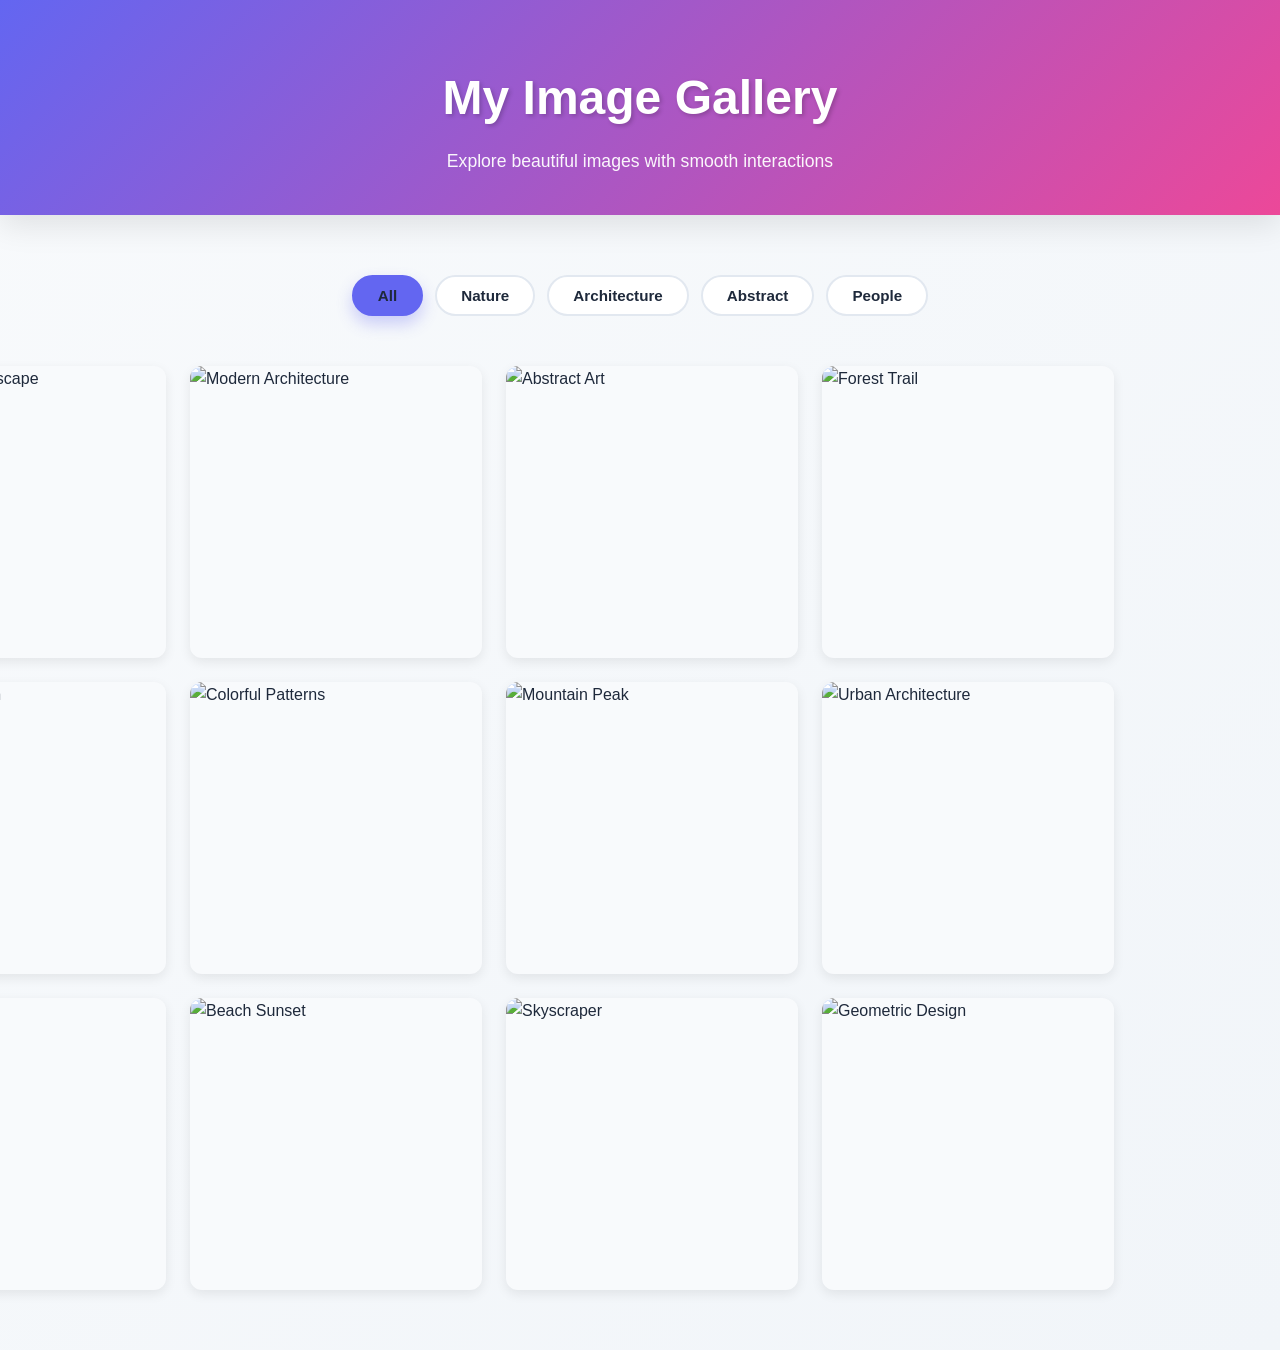
==== index.html @ 5026e4e2 "add initial HTML structure and header for image gallery" ====
<!DOCTYPE html>
<html lang="en">
<head>
    <meta charset="UTF-8">
    <meta name="viewport" content="width=device-width, initial-scale=1.0">
    <title>Professional Image Gallery</title>
    <link rel="stylesheet" href="index.css">
</head>
<body>
    <!-- Header -->
    <header class="gallery-header">
        <h1>My Image Gallery</h1>
        <p>Explore beautiful images with smooth interactions</p>
    </header>

    <!-- Filter Section -->
    <section class="filter-section">
        <button class="filter-btn active" data-filter="all">All</button>
        <button class="filter-btn" data-filter="nature">Nature</button>
        <button class="filter-btn" data-filter="architecture">Architecture</button>
        <button class="filter-btn" data-filter="abstract">Abstract</button>
        <button class="filter-btn" data-filter="people">People</button>
    </section>

    <!-- Gallery Grid -->
    <main class="gallery-container">
        <div class="gallery-grid" id="galleryGrid">
            <!-- Gallery items will be generated by JavaScript -->
        </div>
    </main>

    <!-- Lightbox Modal -->
    <div class="lightbox" id="lightbox">
        <div class="lightbox-content">
            <button class="lightbox-close" id="lightboxClose">&times;</button>
            <button class="lightbox-nav lightbox-prev" id="lightboxPrev">&#10094;</button>
            <img class="lightbox-image" id="lightboxImage" src="" alt="Gallery Image">
            <button class="lightbox-nav lightbox-next" id="lightboxNext">&#10095;</button>
            <div class="lightbox-info">
                <p id="lightboxCaption"></p>
                <p class="lightbox-counter"><span id="currentIndex">1</span> / <span id="totalImages">12</span></p>
            </div>
        </div>
        <div class="lightbox-background" id="lightboxBg"></div>
    </div>

    <script src="gallery.js"></script>
</body>
</html>
---- index.css ----
* {
    margin: 0;
    padding: 0;
    box-sizing: border-box;
}

:root {
    --primary-color: #6366f1;
    --secondary-color: #ec4899;
    --dark-bg: #0f172a;
    --light-bg: #f8fafc;
    --text-dark: #1e293b;
    --text-light: #64748b;
    --border-color: #e2e8f0;
    --transition: all 0.3s cubic-bezier(0.4, 0, 0.2, 1);
}

/* General Styles */
body {
    font-family: 'Segoe UI', Tahoma, Geneva, Verdana, sans-serif;
    background: linear-gradient(135deg, var(--light-bg) 0%, #f1f5f9 100%);
    color: var(--text-dark);
    line-height: 1.6;
}

/* Header */
.gallery-header {
    text-align: center;
    padding: 60px 20px 40px;
    margin-bottom: 30px;
    background: linear-gradient(135deg, var(--primary-color) 0%, var(--secondary-color) 100%);
    color: white;
    box-shadow: 0 10px 30px rgba(0, 0, 0, 0.1);
    position: relative;
    z-index: 100;
}

.gallery-header.scrolled {
    padding: 30px 20px;
    box-shadow: 0 15px 40px rgba(99, 102, 241, 0.3);
}

.gallery-header h1 {
    font-size: 3rem;
    font-weight: 700;
    margin-bottom: 10px;
    text-shadow: 2px 2px 4px rgba(0, 0, 0, 0.2);
}

.gallery-header p {
    font-size: 1.1rem;
    opacity: 0.95;
    font-weight: 300;
}

/* Filter Section */
.filter-section {
    display: flex;
    justify-content: center;
    gap: 12px;
    padding: 30px 20px;
    flex-wrap: wrap;
    margin-bottom: 20px;
}

.filter-btn {
    padding: 10px 24px;
    border: 2px solid var(--border-color);
    background: white;
    color: var(--text-dark);
    border-radius: 25px;
    font-size: 0.95rem;
    font-weight: 600;
    cursor: pointer;
    transition: var(--transition);
    position: relative;
    overflow: hidden;
}

.filter-btn::before {
    content: '';
    position: absolute;
    top: 50%;
    left: 50%;
    width: 0;
    height: 0;
    background: var(--primary-color);
    border-radius: 50%;
    transform: translate(-50%, -50%);
    transition: width 0.5s, height 0.5s;
    z-index: -1;
}

.filter-btn:hover::before {
    width: 300px;
    height: 300px;
}

.filter-btn:hover {
    border-color: var(--primary-color);
}

.filter-btn.active {
    background: var(--primary-color);
    border-color: var(--primary-color);
    box-shadow: 0 8px 16px rgba(99, 102, 241, 0.3);
}

/* Gallery Container */
.gallery-container {
    max-width: 1400px;
    margin: 0 auto;
    padding: 0 20px 60px;
}

.gallery-grid {
    display: grid;
    grid-template-columns: repeat(auto-fill, minmax(280px, 1fr));
    gap: 24px;
    animation: fadeIn 0.6s ease-in-out;
}

@keyframes fadeIn {
    from {
        opacity: 0;
        transform: translateY(20px);
    }
    to {
        opacity: 1;
        transform: translateY(0);
    }
}

/* Gallery Item */
.gallery-item {
    position: relative;
    overflow: hidden;
    border-radius: 12px;
    cursor: pointer;
    box-shadow: 0 4px 12px rgba(0, 0, 0, 0.08);
    transition: var(--transition);
    aspect-ratio: 1;
    background: var(--light-bg);
}

.gallery-item:hover {
    transform: translateY(-8px);
    box-shadow: 0 12px 24px rgba(99, 102, 241, 0.2);
}

.gallery-item img {
    width: 100%;
    height: 100%;
    object-fit: cover;
    transition: var(--transition);
    display: block;
}

.gallery-item:hover img {
    transform: scale(1.1);
    filter: brightness(0.85);
}

.gallery-item-overlay {
    position: absolute;
    top: 0;
    left: 0;
    right: 0;
    bottom: 0;
    background: rgba(99, 102, 241, 0.8);
    display: flex;
    flex-direction: column;
    justify-content: center;
    align-items: center;
    opacity: 0;
    transition: var(--transition);
    padding: 20px;
    text-align: center;
}

.gallery-item:hover .gallery-item-overlay {
    opacity: 1;
}

.gallery-item-title {
    color: white;
    font-size: 1.3rem;
    font-weight: 600;
    margin-bottom: 8px;
    text-transform: capitalize;
}

.gallery-item-category {
    color: rgba(255, 255, 255, 0.85);
    font-size: 0.9rem;
    text-transform: uppercase;
    letter-spacing: 1px;
}

.gallery-item-icon {
    font-size: 2rem;
    margin-top: 10px;
    animation: popIn 0.4s ease-out;
}

@keyframes popIn {
    0% {
        transform: scale(0);
    }
    50% {
        transform: scale(1.1);
    }
    100% {
        transform: scale(1);
    }
}

/* Lightbox Styles */
.lightbox {
    display: none;
    position: fixed;
    top: 0;
    left: 0;
    width: 100%;
    height: 100%;
    z-index: 1000;
}

.lightbox.active {
    display: block;
    animation: fadeIn 0.3s ease-out;
}

.lightbox-background {
    position: absolute;
    top: 0;
    left: 0;
    width: 100%;
    height: 100%;
    background: rgba(0, 0, 0, 0.95);
    backdrop-filter: blur(5px);
    z-index: 1;
}

.lightbox-content {
    position: absolute;
    top: 50%;
    left: 50%;
    transform: translate(-50%, -50%);
    z-index: 2;
    display: flex;
    align-items: center;
    gap: 20px;
    max-width: 90vw;
    max-height: 90vh;
    animation: scaleIn 0.3s cubic-bezier(0.4, 0, 0.2, 1);
}

@keyframes scaleIn {
    from {
        transform: translate(-50%, -50%) scale(0.8);
        opacity: 0;
    }
    to {
        transform: translate(-50%, -50%) scale(1);
        opacity: 1;
    }
}

.lightbox-image {
    max-width: 80vw;
    max-height: 80vh;
    object-fit: contain;
    border-radius: 8px;
    background: rgba(0, 0, 0, 0.5);
    padding: 10px;
}

/* Lightbox Navigation Buttons */
.lightbox-nav {
    position: absolute;
    top: 50%;
    transform: translateY(-50%);
    background: rgba(255, 255, 255, 0.2);
    color: white;
    border: none;
    font-size: 2rem;
    padding: 15px 20px;
    cursor: pointer;
    border-radius: 50%;
    transition: var(--transition);
    z-index: 3;
    width: 50px;
    height: 50px;
    display: flex;
    align-items: center;
    justify-content: center;
    backdrop-filter: blur(10px);
}

.lightbox-nav:hover {
    background: rgba(255, 255, 255, 0.4);
    transform: translateY(-50%) scale(1.1);
}

.lightbox-prev {
    left: -70px;
}

.lightbox-next {
    right: -70px;
}

/* Lightbox Close Button */
.lightbox-close {
    position: fixed;
    top: 30px;
    right: 30px;
    background: rgba(255, 255, 255, 0.2);
    color: white;
    border: none;
    font-size: 2.5rem;
    cursor: pointer;
    width: 50px;
    height: 50px;
    border-radius: 50%;
    transition: var(--transition);
    z-index: 3;
    display: flex;
    align-items: center;
    justify-content: center;
    backdrop-filter: blur(10px);
}

.lightbox-close:hover {
    background: rgba(255, 255, 255, 0.4);
    transform: rotate(90deg);
}

/* Lightbox Info */
.lightbox-info {
    position: absolute;
    bottom: -80px;
    left: 50%;
    transform: translateX(-50%);
    text-align: center;
    color: white;
    z-index: 3;
    animation: slideUp 0.3s ease-out 0.2s forwards;
    opacity: 0;
}

@keyframes slideUp {
    from {
        opacity: 0;
        transform: translateX(-50%) translateY(20px);
    }
    to {
        opacity: 1;
        transform: translateX(-50%) translateY(0);
    }
}

#lightboxCaption {
    font-size: 1.1rem;
    font-weight: 500;
    margin-bottom: 5px;
    text-transform: capitalize;
}

.lightbox-counter {
    font-size: 0.9rem;
    color: rgba(255, 255, 255, 0.8);
}

/* Responsive Design */
@media (max-width: 1024px) {
    .gallery-grid {
        grid-template-columns: repeat(auto-fill, minmax(240px, 1fr));
        gap: 18px;
    }

    .gallery-header h1 {
        font-size: 2rem;
    }

    .lightbox-prev {
        left: -50px;
    }

    .lightbox-next {
        right: -50px;
    }

    .lightbox-nav {
        width: 45px;
        height: 45px;
        font-size: 1.5rem;
        padding: 12px 16px;
    }
}

@media (max-width: 768px) {
    .gallery-header {
        padding: 40px 20px 30px;
    }

    .gallery-header h1 {
        font-size: 1.8rem;
    }

    .gallery-header p {
        font-size: 1rem;
    }

    .gallery-grid {
        grid-template-columns: repeat(auto-fill, minmax(200px, 1fr));
        gap: 14px;
    }

    .filter-section {
        padding: 20px 10px;
        gap: 8px;
    }

    .filter-btn {
        padding: 8px 18px;
        font-size: 0.85rem;
    }

    .lightbox-content {
        gap: 10px;
    }

    .lightbox-image {
        max-width: 85vw;
        max-height: 70vh;
    }

    .lightbox-prev,
    .lightbox-next {
        position: fixed;
        top: auto;
        bottom: 30px;
        transform: translateY(0);
    }

    .lightbox-prev {
        left: 20px;
    }

    .lightbox-next {
        right: 20px;
    }

    .lightbox-nav {
        width: 45px;
        height: 45px;
    }

    .lightbox-close {
        top: 20px;
        right: 20px;
        width: 45px;
        height: 45px;
        font-size: 2rem;
    }

    .lightbox-info {
        bottom: -60px;
    }
}

@media (max-width: 480px) {
    .gallery-header h1 {
        font-size: 1.5rem;
    }

    .gallery-header p {
        font-size: 0.9rem;
    }

    .gallery-grid {
        grid-template-columns: repeat(auto-fill, minmax(150px, 1fr));
        gap: 12px;
    }

    .gallery-container {
        padding: 0 10px 40px;
    }

    .filter-section {
        padding: 15px 10px;
        gap: 6px;
    }

    .filter-btn {
        padding: 7px 14px;
        font-size: 0.75rem;
    }

    .lightbox-image {
        max-width: 90vw;
        max-height: 60vh;
    }

    .gallery-item-title {
        font-size: 1rem;
    }

    .gallery-item-category {
        font-size: 0.75rem;
    }

    .gallery-item-icon {
        font-size: 1.5rem;
    }

    .lightbox-info {
        bottom: -50px;
    }

    #lightboxCaption {
        font-size: 0.95rem;
    }

    .lightbox-counter {
        font-size: 0.8rem;
    }
}

/* Animations for Filter */
.gallery-item {
    animation: slideUp 0.5s ease-out;
}

.gallery-item.hide {
    animation: slideDown 0.3s ease-out forwards;
}

@keyframes slideDown {
    from {
        opacity: 1;
        transform: translateY(0);
    }
    to {
        opacity: 0;
        transform: translateY(20px);
    }
}

/* Loading Effect */
.gallery-item.loading {
    background: linear-gradient(90deg, #e2e8f0 25%, #f1f5f9 50%, #e2e8f0 75%);
    background-size: 200% 100%;
    animation: loading 1.5s infinite;
}

@keyframes loading {
    0% {
        background-position: 200% 0;
    }
    100% {
        background-position: -200% 0;
    }
}
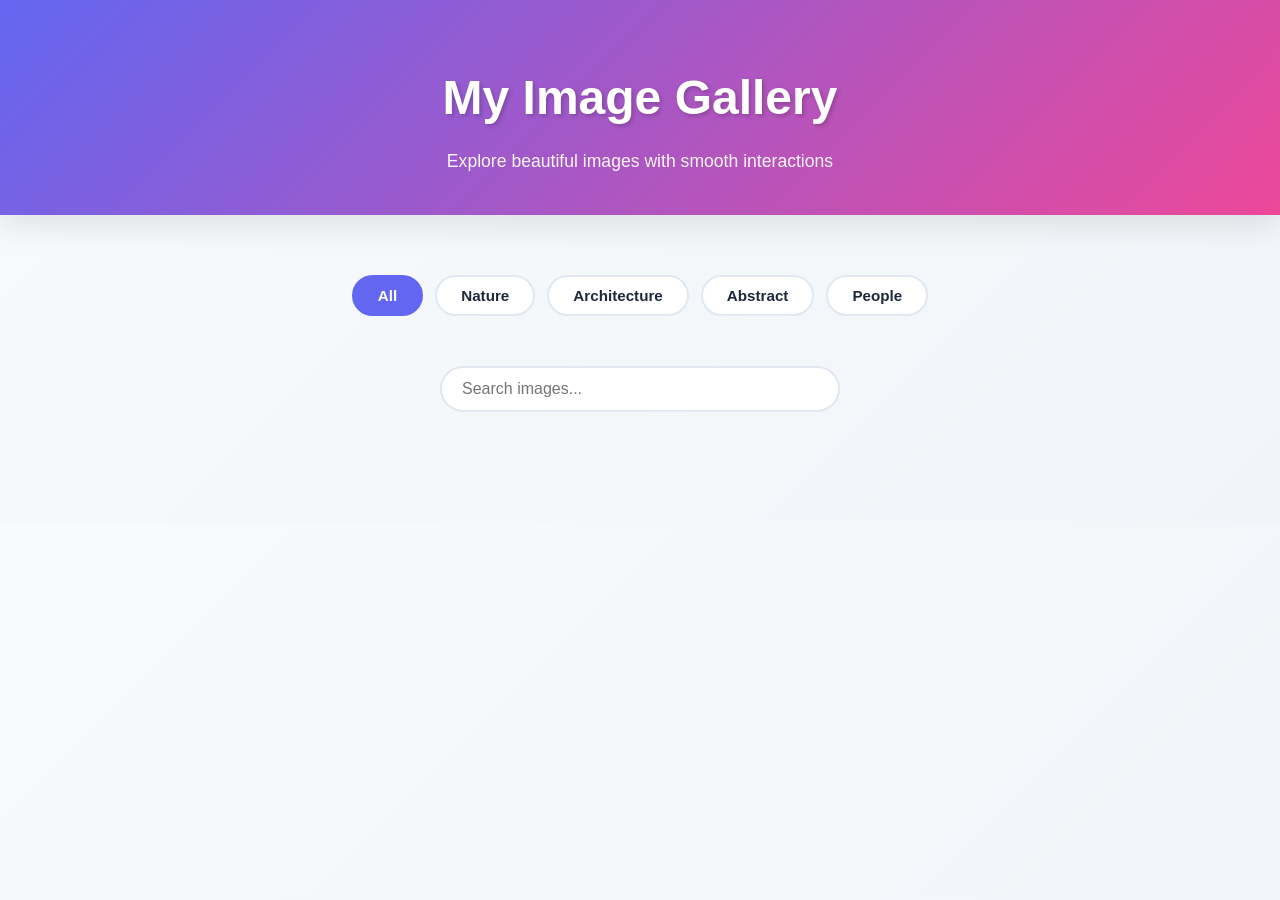
==== commit c15eb40a: "add search functionality and improve filter button styles" ====
--- a/index.html
+++ b/index.html
@@ -20,6 +20,11 @@
         <button class="filter-btn" data-filter="architecture">Architecture</button>
         <button class="filter-btn" data-filter="abstract">Abstract</button>
         <button class="filter-btn" data-filter="people">People</button>
+    </section>
+
+    <!-- Search Section -->
+    <section class="search-section">
+        <input type="text" id="searchInput" placeholder="Search images..." class="search-input">
     </section>
 
     <!-- Gallery Grid -->
--- a/index.css
+++ b/index.css
@@ -98,6 +98,38 @@
 
 .filter-btn:hover {
     border-color: var(--primary-color);
+    color: white;
+}
+
+.filter-btn.active {
+    background: var(--primary-color);
+    color: white;
+    border-color: var(--primary-color);
+}
+
+/* Search Section */
+.search-section {
+    display: flex;
+    justify-content: center;
+    padding: 0 20px 30px;
+    margin-bottom: 20px;
+}
+
+.search-input {
+    width: 100%;
+    max-width: 400px;
+    padding: 12px 20px;
+    border: 2px solid var(--border-color);
+    border-radius: 25px;
+    font-size: 1rem;
+    transition: var(--transition);
+    outline: none;
+}
+
+.search-input:focus {
+    border-color: var(--primary-color);
+    box-shadow: 0 0 0 3px rgba(99, 102, 241, 0.1);
+}
 }
 
 .filter-btn.active {
